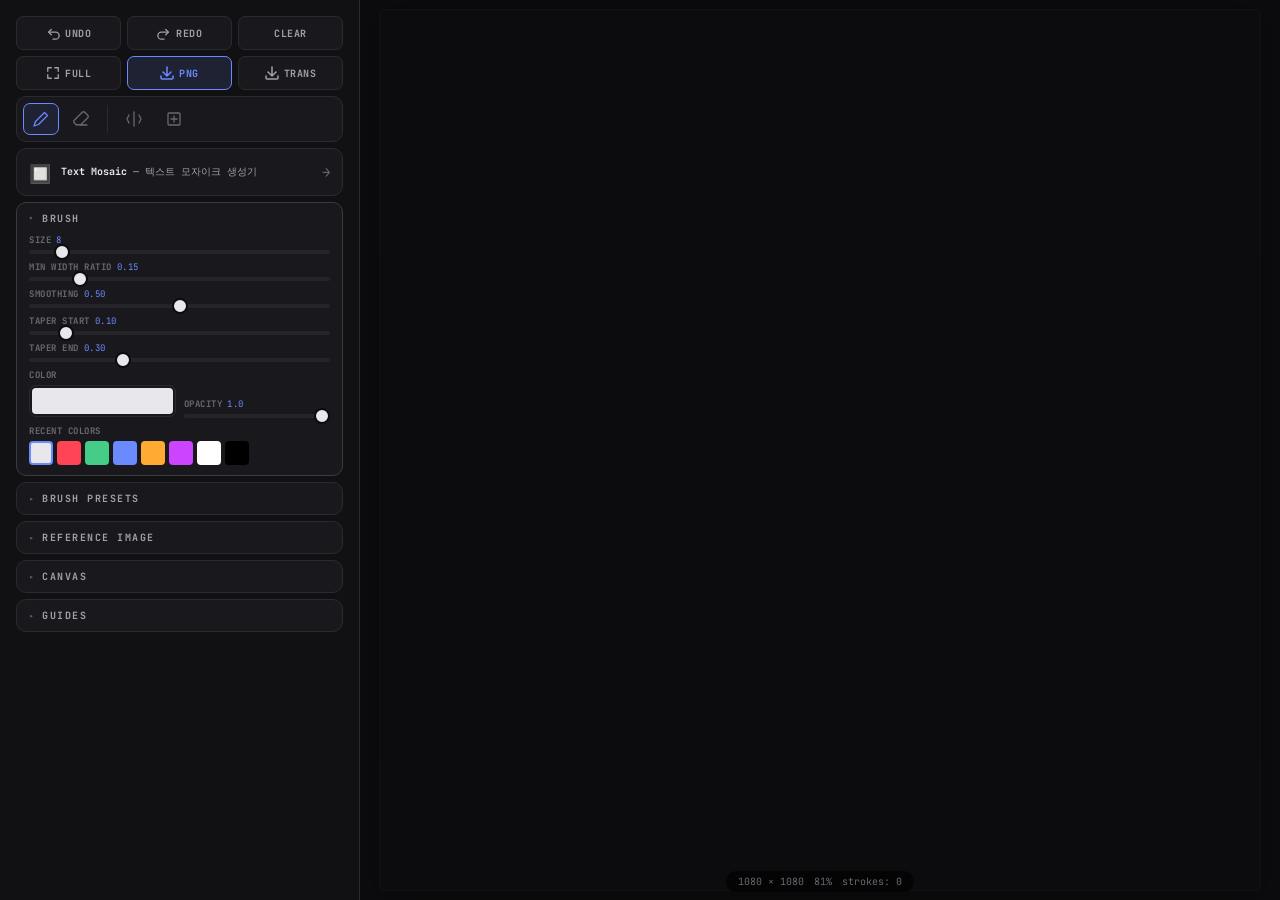
==== lettering/index.html @ c8a7351a "Merge branch 'claude/lettering-tool-mobile-YlLo4': Add lettering tool https://claude.ai/code/session" ====
<!DOCTYPE html>
<html lang="ko">
<head>
    <meta charset="UTF-8">
    <meta name="viewport" content="width=device-width, initial-scale=1.0, maximum-scale=1.0, user-scalable=no">
    <title>Lettering Tool</title>
    <meta name="description" content="모바일 친화적 레터링/캘리그라피 도구">
    <meta name="theme-color" content="#111113">
    <link rel="icon" href="data:image/svg+xml,<svg xmlns='http://www.w3.org/2000/svg' viewBox='0 0 100 100'><text y='.9em' font-size='90'>✍</text></svg>">
    <link rel="preconnect" href="https://fonts.googleapis.com">
    <link rel="preconnect" href="https://fonts.gstatic.com" crossorigin>
    <link href="https://fonts.googleapis.com/css2?family=JetBrains+Mono:wght@400;700;800&family=Noto+Sans+KR:wght@400;500;700&display=swap" rel="stylesheet">
    <link rel="stylesheet" href="style.css">
</head>
<body>
    <div id="app">
        <div id="canvas-area">
            <canvas id="drawCanvas"></canvas>
            <div id="brushCursor"></div>
            <div id="canvas-info">
                <span id="canvasInfoText">1080 × 1080</span>
                <span id="zoomLevel">100%</span>
                <span id="strokeCount">strokes: 0</span>
            </div>
        </div>

        <!-- Fullscreen overlay -->
        <div id="fullscreen-view" class="hidden">
            <canvas id="fullscreenCanvas"></canvas>
            <button id="closeFullscreen" class="close-btn" aria-label="닫기">
                <svg width="18" height="18" viewBox="0 0 18 18" fill="none"><path d="M1 1L17 17M17 1L1 17" stroke="currentColor" stroke-width="2" stroke-linecap="round"/></svg>
            </button>
        </div>

        <section id="controls">
            <div class="scroll-container">

                <!-- Quick Actions Row 1 -->
                <div class="quick-actions">
                    <button id="undoBtn" class="btn-action" title="되돌리기 (Ctrl+Z)">
                        <svg width="14" height="14" viewBox="0 0 16 16" fill="none"><path d="M3 7H11C13.2091 7 15 8.79086 15 11C15 13.2091 13.2091 15 11 15H8" stroke="currentColor" stroke-width="1.5" stroke-linecap="round"/><path d="M6 4L3 7L6 10" stroke="currentColor" stroke-width="1.5" stroke-linecap="round" stroke-linejoin="round"/></svg>
                        UNDO
                    </button>
                    <button id="redoBtn" class="btn-action" title="다시하기 (Ctrl+Shift+Z)">
                        <svg width="14" height="14" viewBox="0 0 16 16" fill="none"><path d="M13 7H5C2.79086 7 1 8.79086 1 11C1 13.2091 2.79086 15 5 15H8" stroke="currentColor" stroke-width="1.5" stroke-linecap="round"/><path d="M10 4L13 7L10 10" stroke="currentColor" stroke-width="1.5" stroke-linecap="round" stroke-linejoin="round"/></svg>
                        REDO
                    </button>
                    <button id="clearBtn" class="btn-action danger">CLEAR</button>
                </div>

                <!-- Quick Actions Row 2 -->
                <div class="quick-actions">
                    <button id="fullscreenBtn" class="btn-action" title="전체화면 미리보기">
                        <svg width="14" height="14" viewBox="0 0 16 16" fill="none"><path d="M2 6V2H6M10 2H14V6M14 10V14H10M6 14H2V10" stroke="currentColor" stroke-width="1.5" stroke-linecap="round" stroke-linejoin="round"/></svg>
                        FULL
                    </button>
                    <button id="exportBtn" class="btn-action primary">
                        <svg width="14" height="14" viewBox="0 0 14 14" fill="none"><path d="M7 1V10M3 6L7 10L11 6" stroke="currentColor" stroke-width="1.5" stroke-linecap="round" stroke-linejoin="round"/><path d="M1 10V12C1 12.5523 1.44772 13 2 13H12C12.5523 13 13 12.5523 13 12V10" stroke="currentColor" stroke-width="1.5" stroke-linecap="round"/></svg>
                        PNG
                    </button>
                    <button id="exportTransBtn" class="btn-action">
                        <svg width="14" height="14" viewBox="0 0 14 14" fill="none"><path d="M7 1V10M3 6L7 10L11 6" stroke="currentColor" stroke-width="1.5" stroke-linecap="round" stroke-linejoin="round"/><path d="M1 10V12C1 12.5523 1.44772 13 2 13H12C12.5523 13 13 12.5523 13 12V10" stroke="currentColor" stroke-width="1.5" stroke-linecap="round"/></svg>
                        TRANS
                    </button>
                </div>

                <!-- Tool Selection Bar -->
                <div class="tool-bar">
                    <button class="tool-btn active" data-tool="brush" title="브러시 (B)">
                        <svg width="16" height="16" viewBox="0 0 16 16" fill="none"><path d="M11.5 1.5L14.5 4.5L5.5 13.5L1 15L2.5 10.5L11.5 1.5Z" stroke="currentColor" stroke-width="1.3" stroke-linecap="round" stroke-linejoin="round"/></svg>
                    </button>
                    <button class="tool-btn" data-tool="eraser" title="지우개 (E)">
                        <svg width="16" height="16" viewBox="0 0 16 16" fill="none"><path d="M7 14H14M3.5 14L1.5 12C0.7 11.2 0.7 9.8 1.5 9L9 1.5C9.8 0.7 11.2 0.7 12 1.5L14.5 4C15.3 4.8 15.3 6.2 14.5 7L8 13.5L3.5 14Z" stroke="currentColor" stroke-width="1.3" stroke-linecap="round" stroke-linejoin="round"/></svg>
                    </button>
                    <div class="tool-separator"></div>
                    <button class="tool-btn" id="mirrorBtn" data-tool="mirror" title="좌우 대칭 (M)">
                        <svg width="16" height="16" viewBox="0 0 16 16" fill="none"><path d="M8 1V15M3 4L1 8L3 12M13 4L15 8L13 12" stroke="currentColor" stroke-width="1.3" stroke-linecap="round" stroke-linejoin="round"/></svg>
                    </button>
                    <button class="tool-btn" id="fitBtn" title="화면에 맞추기">
                        <svg width="16" height="16" viewBox="0 0 16 16" fill="none"><rect x="2" y="2" width="12" height="12" rx="1" stroke="currentColor" stroke-width="1.3"/><path d="M5 8H11M8 5V11" stroke="currentColor" stroke-width="1.3" stroke-linecap="round"/></svg>
                    </button>
                </div>

                <a href="../" class="tool-nav-link">
                    <span class="tool-nav-icon">🔲</span>
                    <span class="tool-nav-text"><strong>Text Mosaic</strong> — 텍스트 모자이크 생성기</span>
                    <span class="tool-nav-arrow">→</span>
                </a>

                <!-- BRUSH SETTINGS -->
                <details class="section-collapsible" open>
                    <summary class="section-toggle"><h2>BRUSH</h2></summary>
                    <div class="section-body">
                        <div class="field">
                            <label>SIZE <span class="val" id="sizeVal">8</span></label>
                            <input type="range" id="brushSize" min="1" max="80" value="8">
                        </div>
                        <div class="field">
                            <label>MIN WIDTH RATIO <span class="val" id="minWidthVal">0.15</span></label>
                            <input type="range" id="minWidthRatio" min="0" max="100" value="15">
                        </div>
                        <div class="field">
                            <label>SMOOTHING <span class="val" id="smoothVal">0.50</span></label>
                            <input type="range" id="smoothing" min="0" max="100" value="50">
                        </div>
                        <div class="field">
                            <label>TAPER START <span class="val" id="taperStartVal">0.10</span></label>
                            <input type="range" id="taperStart" min="0" max="100" value="10">
                        </div>
                        <div class="field">
                            <label>TAPER END <span class="val" id="taperEndVal">0.30</span></label>
                            <input type="range" id="taperEnd" min="0" max="100" value="30">
                        </div>
                        <div class="row-2">
                            <div class="field">
                                <label>COLOR</label>
                                <div class="color-input-wrap">
                                    <input type="color" id="brushColor" value="#e8e8ec">
                                </div>
                            </div>
                            <div class="field">
                                <label>OPACITY <span class="val" id="opacityVal">1.0</span></label>
                                <input type="range" id="brushOpacity" min="0" max="100" value="100">
                            </div>
                        </div>
                        <!-- Recent Colors -->
                        <div class="field">
                            <label>RECENT COLORS</label>
                            <div id="recentColors" class="color-palette"></div>
                        </div>
                    </div>
                </details>

                <!-- BRUSH PRESETS -->
                <details class="section-collapsible">
                    <summary class="section-toggle"><h2>BRUSH PRESETS</h2></summary>
                    <div class="section-body">
                        <div class="preset-grid">
                            <button class="preset-btn" data-preset="pen">Pen</button>
                            <button class="preset-btn" data-preset="brush">Brush</button>
                            <button class="preset-btn" data-preset="marker">Marker</button>
                            <button class="preset-btn" data-preset="calligraphy">Calligraphy</button>
                            <button class="preset-btn" data-preset="ink">Ink</button>
                            <button class="preset-btn" data-preset="pencil">Pencil</button>
                        </div>
                    </div>
                </details>

                <!-- REFERENCE IMAGE -->
                <details class="section-collapsible">
                    <summary class="section-toggle"><h2>REFERENCE IMAGE</h2></summary>
                    <div class="section-body">
                        <label for="refImageInput" class="btn-action upload-btn" tabindex="0" role="button" style="margin-bottom:4px">
                            <svg width="14" height="14" viewBox="0 0 14 14" fill="none"><path d="M7 1V10M3 5L7 1L11 5" stroke="currentColor" stroke-width="1.5" stroke-linecap="round" stroke-linejoin="round"/><path d="M1 10V12C1 12.5523 1.44772 13 2 13H12C12.5523 13 13 12.5523 13 12V10" stroke="currentColor" stroke-width="1.5" stroke-linecap="round"/></svg>
                            LOAD REFERENCE
                        </label>
                        <input type="file" id="refImageInput" accept="image/*" style="display:none">
                        <div class="field">
                            <label>OPACITY <span class="val" id="refOpacityVal">0.30</span></label>
                            <input type="range" id="refOpacity" min="0" max="100" value="30">
                        </div>
                        <button id="removeRefBtn" class="btn-action danger" style="margin-top:2px">REMOVE</button>
                    </div>
                </details>

                <!-- CANVAS SETTINGS -->
                <details class="section-collapsible">
                    <summary class="section-toggle"><h2>CANVAS</h2></summary>
                    <div class="section-body">
                        <div class="preset-grid" style="margin-bottom:6px">
                            <button class="size-preset-btn" data-w="1080" data-h="1080">1080x1080</button>
                            <button class="size-preset-btn" data-w="1080" data-h="1920">1080x1920</button>
                            <button class="size-preset-btn" data-w="1920" data-h="1080">1920x1080</button>
                            <button class="size-preset-btn" data-w="2048" data-h="2048">2048x2048</button>
                        </div>
                        <div class="row-2">
                            <div class="field">
                                <label>WIDTH</label>
                                <input type="number" id="canvasW" value="1080" min="100" max="4096">
                            </div>
                            <div class="field">
                                <label>HEIGHT</label>
                                <input type="number" id="canvasH" value="1080" min="100" max="4096">
                            </div>
                        </div>
                        <div class="field">
                            <label>BG COLOR</label>
                            <div class="color-input-wrap">
                                <input type="color" id="bgColor" value="#0c0c0e">
                            </div>
                        </div>
                        <button id="resizeBtn" class="btn-action" style="margin-top:4px">APPLY SIZE</button>
                    </div>
                </details>

                <!-- GUIDES -->
                <details class="section-collapsible">
                    <summary class="section-toggle"><h2>GUIDES</h2></summary>
                    <div class="section-body">
                        <div class="field">
                            <label>
                                <input type="checkbox" id="showGuides"> SHOW GUIDE LINES
                            </label>
                        </div>
                        <div class="field">
                            <label>
                                <input type="checkbox" id="showGrid"> SHOW GRID
                            </label>
                        </div>
                        <div class="field">
                            <label>ROWS <span class="val" id="guideRowsVal">4</span></label>
                            <input type="range" id="guideRows" min="1" max="12" value="4">
                        </div>
                        <div class="field">
                            <label>PADDING <span class="val" id="guidePadVal">5%</span></label>
                            <input type="range" id="guidePadding" min="0" max="30" value="5">
                        </div>
                        <div class="field">
                            <label>GRID SIZE <span class="val" id="gridSizeVal">50</span></label>
                            <input type="range" id="gridSize" min="10" max="200" value="50">
                        </div>
                    </div>
                </details>

            </div>
        </section>
    </div>

    <script src="sketch.js"></script>
</body>
</html>
---- lettering/style.css ----
/* ─── Reset ─── */
*, *::before, *::after {
    box-sizing: border-box;
    margin: 0;
    padding: 0;
    -webkit-tap-highlight-color: transparent;
}

:root {
    --bg-0: #0c0c0e;
    --bg-1: #111113;
    --bg-2: #19191d;
    --bg-3: #242429;
    --border: #2a2a30;
    --border-hover: #3a3a42;
    --text-1: #e8e8ec;
    --text-2: #a0a0a8;
    --text-3: #686870;
    --accent: #6c8aff;
    --accent-dim: #1e2233;
    --danger: #ff4455;
    --success: #44cc88;
    --radius: 10px;
    --radius-sm: 7px;
    --font-mono: 'JetBrains Mono', monospace;
    --font-sans: 'Noto Sans KR', -apple-system, BlinkMacSystemFont, sans-serif;
    --tr: 0.18s ease;
    --panel-w: 360px;
}

body, html {
    height: 100dvh;
    background: var(--bg-0);
    color: var(--text-1);
    font-family: var(--font-sans);
    font-size: 13px;
    overflow: hidden;
    -webkit-font-smoothing: antialiased;
}

/* ═══════════════════════════════════
   APP LAYOUT — Mobile First
   ═══════════════════════════════════ */
#app {
    height: 100dvh;
    display: flex;
    flex-direction: column;
    overflow: hidden;
}

/* ─── Canvas Area ─── */
#canvas-area {
    flex: 1 1 0;
    min-height: 0;
    background: var(--bg-0);
    display: flex;
    align-items: center;
    justify-content: center;
    position: relative;
    overflow: hidden;
    touch-action: none;
    cursor: crosshair;
}

#canvas-area.eraser-mode { cursor: none; }
#canvas-area.panning { cursor: grab; }
#canvas-area.panning:active { cursor: grabbing; }

#drawCanvas {
    display: block;
    border-radius: 2px;
    position: absolute;
    transform-origin: 0 0;
}

/* ─── Brush Cursor ─── */
#brushCursor {
    position: absolute;
    border: 1.5px solid rgba(108,138,255,0.6);
    border-radius: 50%;
    pointer-events: none;
    z-index: 10;
    display: none;
    transform: translate(-50%, -50%);
    transition: width 0.1s ease, height 0.1s ease;
}

#canvas-area:hover #brushCursor,
#canvas-area.drawing #brushCursor {
    display: block;
}

#canvas-info {
    position: absolute;
    bottom: 8px;
    left: 50%;
    transform: translateX(-50%);
    font-family: var(--font-mono);
    font-size: 10px;
    color: var(--text-3);
    background: rgba(0,0,0,0.6);
    backdrop-filter: blur(6px);
    -webkit-backdrop-filter: blur(6px);
    padding: 4px 12px;
    border-radius: 12px;
    display: flex;
    gap: 10px;
    pointer-events: none;
    white-space: nowrap;
    z-index: 5;
}

/* ─── Fullscreen View ─── */
#fullscreen-view {
    position: fixed;
    inset: 0;
    z-index: 9999;
    background: var(--bg-0);
    display: flex;
    align-items: center;
    justify-content: center;
}

#fullscreen-view.hidden { display: none; }

#fullscreenCanvas {
    max-width: 100%;
    max-height: 100%;
    object-fit: contain;
}

.close-btn {
    position: absolute;
    top: 16px;
    right: 16px;
    width: 40px;
    height: 40px;
    background: rgba(0,0,0,0.6);
    border: 1px solid var(--border);
    color: var(--text-1);
    border-radius: 50%;
    cursor: pointer;
    display: grid;
    place-items: center;
    backdrop-filter: blur(6px);
}

/* ─── Controls Panel ─── */
#controls {
    flex: 0 0 auto;
    max-height: 45dvh;
    overflow: hidden;
    background: var(--bg-1);
    display: flex;
    flex-direction: column;
    border-top: 1px solid var(--border);
    z-index: 100;
}

.scroll-container {
    flex: 1 1 0;
    min-height: 0;
    overflow-y: auto;
    overflow-x: hidden;
    padding: 10px;
    display: flex;
    flex-direction: column;
    gap: 6px;
    scrollbar-width: thin;
    scrollbar-color: var(--bg-3) transparent;
    -webkit-overflow-scrolling: touch;
}

.scroll-container::-webkit-scrollbar { width: 4px; }
.scroll-container::-webkit-scrollbar-track { background: transparent; }
.scroll-container::-webkit-scrollbar-thumb { background: var(--bg-3); border-radius: 2px; }

/* ─── Quick Actions ─── */
.quick-actions {
    display: flex;
    gap: 6px;
    flex-shrink: 0;
}

.btn-action {
    flex: 1;
    display: flex;
    align-items: center;
    justify-content: center;
    gap: 5px;
    padding: 9px 10px;
    background: var(--bg-2);
    border: 1px solid var(--border);
    color: var(--text-2);
    font-family: var(--font-mono);
    font-size: 10px;
    font-weight: 700;
    letter-spacing: 0.5px;
    border-radius: var(--radius-sm);
    cursor: pointer;
    transition: all var(--tr);
    white-space: nowrap;
}

.btn-action:hover { color: var(--text-1); border-color: var(--border-hover); }
.btn-action:active { transform: scale(0.97); }
.btn-action.primary { background: var(--accent-dim); color: var(--accent); border-color: var(--accent); }
.btn-action.primary:hover { background: var(--accent); color: var(--bg-0); }
.btn-action.danger:hover { color: var(--danger); border-color: var(--danger); }

/* ─── Tool Bar ─── */
.tool-bar {
    display: flex;
    gap: 4px;
    padding: 6px;
    background: var(--bg-2);
    border: 1px solid var(--border);
    border-radius: var(--radius);
    flex-shrink: 0;
}

.tool-btn {
    width: 36px;
    height: 32px;
    background: none;
    border: 1px solid transparent;
    color: var(--text-3);
    border-radius: var(--radius-sm);
    cursor: pointer;
    display: grid;
    place-items: center;
    transition: all var(--tr);
    padding: 0;
}

.tool-btn:hover { color: var(--text-1); background: var(--bg-3); }
.tool-btn.active { color: var(--accent); border-color: var(--accent); background: var(--accent-dim); }

.tool-separator {
    width: 1px;
    background: var(--border);
    margin: 2px 4px;
    flex-shrink: 0;
}

/* ─── Tool Navigation ─── */
.tool-nav-link {
    display: flex;
    align-items: center;
    gap: 10px;
    padding: 10px 12px;
    background: var(--bg-2);
    border: 1px solid var(--border);
    border-radius: var(--radius);
    text-decoration: none;
    color: var(--text-1);
    transition: all var(--tr);
    flex-shrink: 0;
}

.tool-nav-link:hover { border-color: var(--accent); background: var(--accent-dim); }
.tool-nav-icon { font-size: 18px; flex-shrink: 0; }
.tool-nav-text { flex: 1; font-family: var(--font-mono); font-size: 10px; color: var(--text-2); line-height: 1.4; }
.tool-nav-text strong { color: var(--text-1); font-weight: 700; }
.tool-nav-arrow { font-family: var(--font-mono); font-size: 14px; color: var(--text-3); flex-shrink: 0; }

/* ─── Collapsible Sections ─── */
.section-collapsible {
    background: var(--bg-2);
    border: 1px solid var(--border);
    border-radius: var(--radius);
    flex-shrink: 0;
}

.section-collapsible[open] { border-color: var(--border-hover); }

.section-toggle {
    display: flex;
    align-items: center;
    padding: 9px 12px;
    cursor: pointer;
    user-select: none;
    list-style: none;
    gap: 8px;
}

.section-toggle::-webkit-details-marker { display: none; }
.section-toggle::marker { content: ''; }

.section-toggle h2 {
    font-family: var(--font-mono);
    font-size: 10px;
    font-weight: 700;
    letter-spacing: 1.5px;
    color: var(--text-2);
    flex: 1;
}

.section-toggle::before {
    content: '\25B8';
    font-size: 9px;
    color: var(--text-3);
    transition: transform var(--tr);
    flex-shrink: 0;
}

.section-collapsible[open] > .section-toggle::before { transform: rotate(90deg); }

.section-body {
    padding: 0 12px 10px;
    display: flex;
    flex-direction: column;
    gap: 7px;
}

/* ─── Form Fields ─── */
.field {
    display: flex;
    flex-direction: column;
    gap: 4px;
    flex: 1;
    min-width: 0;
}

.field label {
    font-family: var(--font-mono);
    font-size: 9px;
    color: var(--text-3);
    font-weight: 700;
    letter-spacing: 0.5px;
    display: flex;
    align-items: center;
    gap: 5px;
}

.field label .val { color: var(--accent); font-weight: 400; }

.row-2 { display: flex; gap: 8px; align-items: flex-end; }

input[type="text"],
input[type="number"],
select {
    background: var(--bg-0);
    border: 1px solid var(--border);
    color: var(--text-1);
    padding: 8px 10px;
    border-radius: var(--radius-sm);
    font-size: 12px;
    font-family: var(--font-sans);
    width: 100%;
    min-width: 0;
    outline: none;
    transition: border-color var(--tr);
}

input:focus { border-color: var(--accent); }

/* ─── Range Slider ─── */
input[type="range"] {
    -webkit-appearance: none;
    appearance: none;
    width: 100%;
    height: 4px;
    background: var(--bg-3);
    border-radius: 2px;
    outline: none;
    cursor: pointer;
}

input[type="range"]::-webkit-slider-thumb {
    -webkit-appearance: none;
    width: 16px;
    height: 16px;
    background: var(--text-1);
    border-radius: 50%;
    border: 2px solid var(--bg-0);
    cursor: pointer;
    transition: background var(--tr);
}

input[type="range"]::-webkit-slider-thumb:hover { background: var(--accent); }

input[type="range"]::-moz-range-thumb {
    width: 16px;
    height: 16px;
    background: var(--text-1);
    border-radius: 50%;
    border: 2px solid var(--bg-0);
    cursor: pointer;
}

/* ─── Color Input ─── */
.color-input-wrap {
    position: relative;
}

input[type="color"] {
    -webkit-appearance: none;
    appearance: none;
    width: 100%;
    height: 32px;
    background: none;
    border: 1px solid var(--border);
    border-radius: var(--radius-sm);
    cursor: pointer;
    padding: 2px;
}

input[type="color"]::-webkit-color-swatch-wrapper { padding: 0; }
input[type="color"]::-webkit-color-swatch { border: none; border-radius: 4px; }

/* ─── Checkbox ─── */
input[type="checkbox"] {
    accent-color: var(--accent);
    margin-right: 4px;
    cursor: pointer;
}

/* ─── Color Palette ─── */
.color-palette {
    display: flex;
    gap: 4px;
    flex-wrap: wrap;
    min-height: 24px;
}

.color-swatch {
    width: 24px;
    height: 24px;
    border-radius: 4px;
    border: 2px solid transparent;
    cursor: pointer;
    transition: all var(--tr);
    padding: 0;
}

.color-swatch:hover { border-color: var(--text-2); transform: scale(1.1); }
.color-swatch.active { border-color: var(--accent); }

/* ─── Presets ─── */
.preset-grid {
    display: grid;
    grid-template-columns: 1fr 1fr;
    gap: 6px;
}

.preset-btn, .size-preset-btn {
    padding: 8px 10px;
    background: var(--bg-3);
    border: 1px solid var(--border);
    color: var(--text-2);
    font-family: var(--font-mono);
    font-size: 10px;
    font-weight: 700;
    border-radius: var(--radius-sm);
    cursor: pointer;
    transition: all var(--tr);
}

.preset-btn:hover, .size-preset-btn:hover { color: var(--text-1); border-color: var(--border-hover); }
.preset-btn:active, .size-preset-btn:active { transform: scale(0.97); }
.preset-btn.active { border-color: var(--accent); color: var(--accent); background: var(--accent-dim); }

/* ─── Animations ─── */
@keyframes fadeIn {
    from { opacity: 0; transform: translateY(3px); }
    to { opacity: 1; transform: translateY(0); }
}

/* ═══════════════════════════════════
   DESKTOP LAYOUT (min-width: 768px)
   ═══════════════════════════════════ */
@media (min-width: 768px) {
    #app { flex-direction: row; }

    #controls {
        order: -1;
        width: var(--panel-w);
        min-width: var(--panel-w);
        max-height: 100dvh;
        height: 100dvh;
        border-top: none;
        border-right: 1px solid var(--border);
    }

    #canvas-area {
        flex: 1;
        height: 100dvh;
        max-height: 100dvh;
        min-height: unset;
        background-image: radial-gradient(circle at 50% 50%, rgba(108,138,255,0.02) 0%, transparent 60%);
    }

    #drawCanvas {
        box-shadow: 0 4px 30px rgba(0,0,0,0.4), 0 0 0 1px rgba(255,255,255,0.04);
        border-radius: 3px;
    }

    .scroll-container { padding: 16px; }
}

/* ═══════════════════════════════════
   MOBILE LAYOUT
   ═══════════════════════════════════ */
@media (max-width: 767px) {
    #canvas-area {
        flex: 1 1 0;
        min-height: 0;
    }

    #controls {
        flex: 0 0 auto;
        max-height: 45dvh;
    }

    input[type="number"] {
        font-size: 16px; /* prevents iOS auto-zoom */
    }

    .tool-btn {
        width: 40px;
        height: 36px;
    }
}
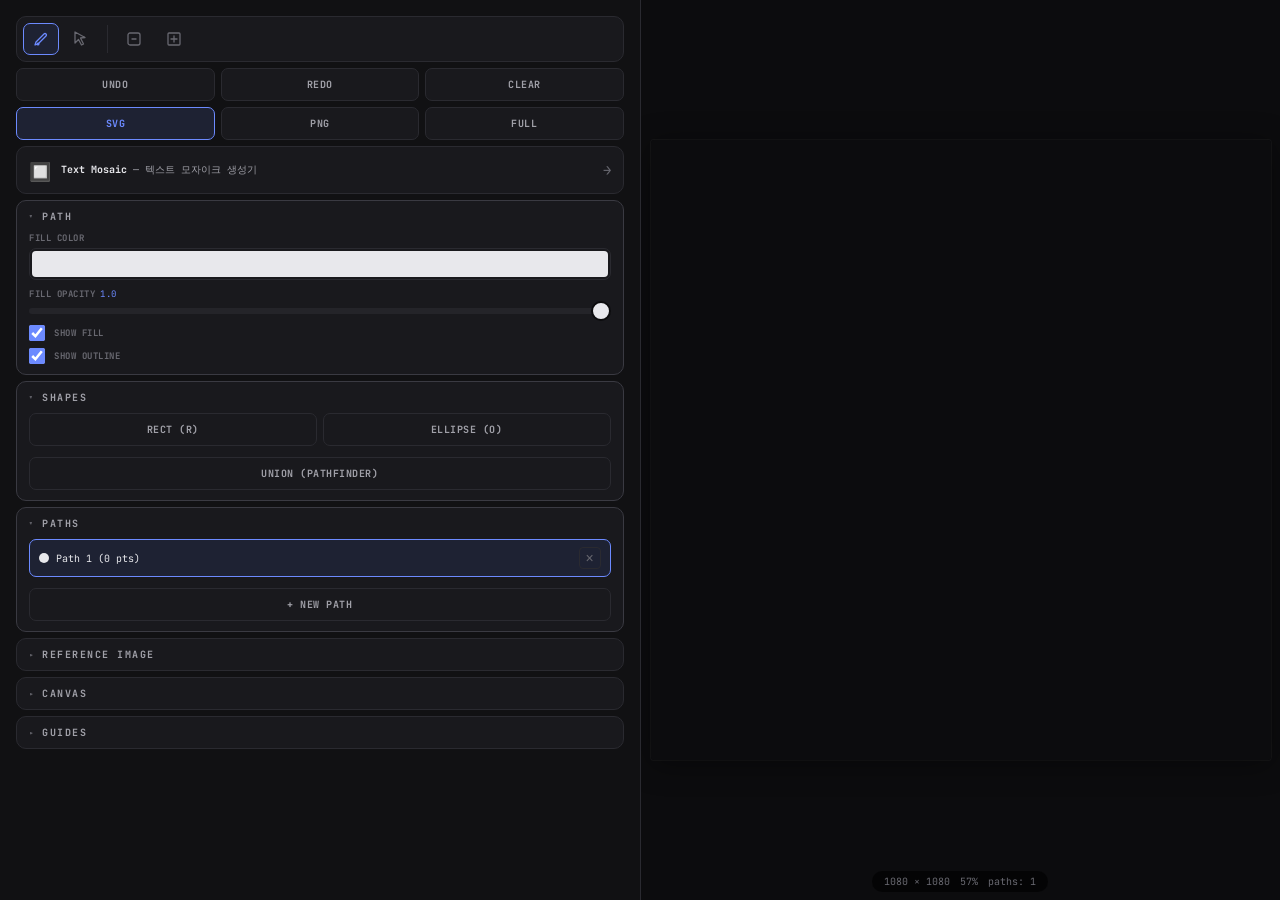
==== commit ed11f1ce: "v4: complete rewrite — point-to-shape pen tool, not freehand drawing Fundamental direction change fr" ====
--- a/lettering/index.html
+++ b/lettering/index.html
@@ -4,7 +4,7 @@
     <meta charset="UTF-8">
     <meta name="viewport" content="width=device-width, initial-scale=1.0, maximum-scale=1.0, user-scalable=no">
     <title>Lettering Tool</title>
-    <meta name="description" content="모바일 친화적 레터링/캘리그라피 도구">
+    <meta name="description" content="펜 툴 기반 레터링 도구 — 앵커 배치, 베지어 핸들 편집, SVG 내보내기">
     <meta name="theme-color" content="#111113">
     <link rel="icon" href="data:image/svg+xml,<svg xmlns='http://www.w3.org/2000/svg' viewBox='0 0 100 100'><text y='.9em' font-size='90'>✍</text></svg>">
     <link rel="preconnect" href="https://fonts.googleapis.com">
@@ -16,69 +16,44 @@
     <div id="app">
         <div id="canvas-area">
             <canvas id="drawCanvas"></canvas>
-            <div id="brushCursor"></div>
             <div id="canvas-info">
                 <span id="canvasInfoText">1080 × 1080</span>
                 <span id="zoomLevel">100%</span>
-                <span id="strokeCount">strokes: 0</span>
+                <span id="pathCount">paths: 0</span>
             </div>
-        </div>
-
-        <!-- Fullscreen overlay -->
-        <div id="fullscreen-view" class="hidden">
-            <canvas id="fullscreenCanvas"></canvas>
-            <button id="closeFullscreen" class="close-btn" aria-label="닫기">
-                <svg width="18" height="18" viewBox="0 0 18 18" fill="none"><path d="M1 1L17 17M17 1L1 17" stroke="currentColor" stroke-width="2" stroke-linecap="round"/></svg>
-            </button>
         </div>
 
         <section id="controls">
             <div class="scroll-container">
 
-                <!-- Quick Actions Row 1 -->
+                <!-- Tool Bar -->
+                <div class="tool-bar">
+                    <button class="tool-btn active" data-tool="pen" title="펜 (P) — 앵커 배치">
+                        <svg width="16" height="16" viewBox="0 0 16 16" fill="none"><path d="M2 14L5 13L13 5C13.6 4.4 13.6 3.6 13 3L13 3C12.4 2.4 11.6 2.4 11 3L3 11L2 14Z" stroke="currentColor" stroke-width="1.3" stroke-linecap="round" stroke-linejoin="round"/><circle cx="5" cy="13" r="1.5" fill="currentColor"/></svg>
+                    </button>
+                    <button class="tool-btn" data-tool="select" title="선택 (V) — 앵커/핸들 편집">
+                        <svg width="16" height="16" viewBox="0 0 16 16" fill="none"><path d="M2 1L2 12L5.5 8.5L8.5 14L10.5 13L7.5 7L12 6.5L2 1Z" stroke="currentColor" stroke-width="1.3" stroke-linecap="round" stroke-linejoin="round"/></svg>
+                    </button>
+                    <div class="tool-separator"></div>
+                    <button class="tool-btn" id="closePathBtn" title="패스 닫기 (Enter)">
+                        <svg width="16" height="16" viewBox="0 0 16 16" fill="none"><rect x="2" y="2" width="12" height="12" rx="2" stroke="currentColor" stroke-width="1.3"/><path d="M6 8H10" stroke="currentColor" stroke-width="1.3" stroke-linecap="round"/></svg>
+                    </button>
+                    <button class="tool-btn" id="fitBtn" title="화면 맞추기 (0)">
+                        <svg width="16" height="16" viewBox="0 0 16 16" fill="none"><rect x="2" y="2" width="12" height="12" rx="1" stroke="currentColor" stroke-width="1.3"/><path d="M5 8H11M8 5V11" stroke="currentColor" stroke-width="1.3" stroke-linecap="round"/></svg>
+                    </button>
+                </div>
+
+                <!-- Quick Actions -->
                 <div class="quick-actions">
-                    <button id="undoBtn" class="btn-action" title="되돌리기 (Ctrl+Z)">
-                        <svg width="14" height="14" viewBox="0 0 16 16" fill="none"><path d="M3 7H11C13.2091 7 15 8.79086 15 11C15 13.2091 13.2091 15 11 15H8" stroke="currentColor" stroke-width="1.5" stroke-linecap="round"/><path d="M6 4L3 7L6 10" stroke="currentColor" stroke-width="1.5" stroke-linecap="round" stroke-linejoin="round"/></svg>
-                        UNDO
-                    </button>
-                    <button id="redoBtn" class="btn-action" title="다시하기 (Ctrl+Shift+Z)">
-                        <svg width="14" height="14" viewBox="0 0 16 16" fill="none"><path d="M13 7H5C2.79086 7 1 8.79086 1 11C1 13.2091 2.79086 15 5 15H8" stroke="currentColor" stroke-width="1.5" stroke-linecap="round"/><path d="M10 4L13 7L10 10" stroke="currentColor" stroke-width="1.5" stroke-linecap="round" stroke-linejoin="round"/></svg>
-                        REDO
-                    </button>
+                    <button id="undoBtn" class="btn-action">UNDO</button>
+                    <button id="redoBtn" class="btn-action">REDO</button>
                     <button id="clearBtn" class="btn-action danger">CLEAR</button>
                 </div>
 
-                <!-- Quick Actions Row 2 -->
                 <div class="quick-actions">
-                    <button id="fullscreenBtn" class="btn-action" title="전체화면 미리보기">
-                        <svg width="14" height="14" viewBox="0 0 16 16" fill="none"><path d="M2 6V2H6M10 2H14V6M14 10V14H10M6 14H2V10" stroke="currentColor" stroke-width="1.5" stroke-linecap="round" stroke-linejoin="round"/></svg>
-                        FULL
-                    </button>
-                    <button id="exportBtn" class="btn-action primary">
-                        <svg width="14" height="14" viewBox="0 0 14 14" fill="none"><path d="M7 1V10M3 6L7 10L11 6" stroke="currentColor" stroke-width="1.5" stroke-linecap="round" stroke-linejoin="round"/><path d="M1 10V12C1 12.5523 1.44772 13 2 13H12C12.5523 13 13 12.5523 13 12V10" stroke="currentColor" stroke-width="1.5" stroke-linecap="round"/></svg>
-                        PNG
-                    </button>
-                    <button id="exportTransBtn" class="btn-action">
-                        <svg width="14" height="14" viewBox="0 0 14 14" fill="none"><path d="M7 1V10M3 6L7 10L11 6" stroke="currentColor" stroke-width="1.5" stroke-linecap="round" stroke-linejoin="round"/><path d="M1 10V12C1 12.5523 1.44772 13 2 13H12C12.5523 13 13 12.5523 13 12V10" stroke="currentColor" stroke-width="1.5" stroke-linecap="round"/></svg>
-                        TRANS
-                    </button>
-                </div>
-
-                <!-- Tool Selection Bar -->
-                <div class="tool-bar">
-                    <button class="tool-btn active" data-tool="brush" title="브러시 (B)">
-                        <svg width="16" height="16" viewBox="0 0 16 16" fill="none"><path d="M11.5 1.5L14.5 4.5L5.5 13.5L1 15L2.5 10.5L11.5 1.5Z" stroke="currentColor" stroke-width="1.3" stroke-linecap="round" stroke-linejoin="round"/></svg>
-                    </button>
-                    <button class="tool-btn" data-tool="eraser" title="지우개 (E)">
-                        <svg width="16" height="16" viewBox="0 0 16 16" fill="none"><path d="M7 14H14M3.5 14L1.5 12C0.7 11.2 0.7 9.8 1.5 9L9 1.5C9.8 0.7 11.2 0.7 12 1.5L14.5 4C15.3 4.8 15.3 6.2 14.5 7L8 13.5L3.5 14Z" stroke="currentColor" stroke-width="1.3" stroke-linecap="round" stroke-linejoin="round"/></svg>
-                    </button>
-                    <div class="tool-separator"></div>
-                    <button class="tool-btn" id="mirrorBtn" data-tool="mirror" title="좌우 대칭 (M)">
-                        <svg width="16" height="16" viewBox="0 0 16 16" fill="none"><path d="M8 1V15M3 4L1 8L3 12M13 4L15 8L13 12" stroke="currentColor" stroke-width="1.3" stroke-linecap="round" stroke-linejoin="round"/></svg>
-                    </button>
-                    <button class="tool-btn" id="fitBtn" title="화면에 맞추기">
-                        <svg width="16" height="16" viewBox="0 0 16 16" fill="none"><rect x="2" y="2" width="12" height="12" rx="1" stroke="currentColor" stroke-width="1.3"/><path d="M5 8H11M8 5V11" stroke="currentColor" stroke-width="1.3" stroke-linecap="round"/></svg>
-                    </button>
+                    <button id="exportSvgBtn" class="btn-action primary">SVG</button>
+                    <button id="exportPngBtn" class="btn-action">PNG</button>
+                    <button id="fullscreenBtn" class="btn-action">FULL</button>
                 </div>
 
                 <a href="../" class="tool-nav-link">
@@ -87,62 +62,51 @@
                     <span class="tool-nav-arrow">→</span>
                 </a>
 
-                <!-- BRUSH SETTINGS -->
+                <!-- PATH PROPERTIES -->
                 <details class="section-collapsible" open>
-                    <summary class="section-toggle"><h2>BRUSH</h2></summary>
+                    <summary class="section-toggle"><h2>PATH</h2></summary>
                     <div class="section-body">
                         <div class="field">
-                            <label>SIZE <span class="val" id="sizeVal">8</span></label>
-                            <input type="range" id="brushSize" min="1" max="80" value="8">
+                            <label>FILL COLOR</label>
+                            <div class="color-input-wrap">
+                                <input type="color" id="fillColor" value="#e8e8ec">
+                            </div>
                         </div>
                         <div class="field">
-                            <label>MIN WIDTH RATIO <span class="val" id="minWidthVal">0.15</span></label>
-                            <input type="range" id="minWidthRatio" min="0" max="100" value="15">
+                            <label>FILL OPACITY <span class="val" id="fillOpacityVal">1.0</span></label>
+                            <input type="range" id="fillOpacity" min="0" max="100" value="100">
                         </div>
                         <div class="field">
-                            <label>SMOOTHING <span class="val" id="smoothVal">0.50</span></label>
-                            <input type="range" id="smoothing" min="0" max="100" value="50">
+                            <label>
+                                <input type="checkbox" id="showFill" checked> SHOW FILL
+                            </label>
                         </div>
                         <div class="field">
-                            <label>TAPER START <span class="val" id="taperStartVal">0.10</span></label>
-                            <input type="range" id="taperStart" min="0" max="100" value="10">
-                        </div>
-                        <div class="field">
-                            <label>TAPER END <span class="val" id="taperEndVal">0.30</span></label>
-                            <input type="range" id="taperEnd" min="0" max="100" value="30">
-                        </div>
-                        <div class="row-2">
-                            <div class="field">
-                                <label>COLOR</label>
-                                <div class="color-input-wrap">
-                                    <input type="color" id="brushColor" value="#e8e8ec">
-                                </div>
-                            </div>
-                            <div class="field">
-                                <label>OPACITY <span class="val" id="opacityVal">1.0</span></label>
-                                <input type="range" id="brushOpacity" min="0" max="100" value="100">
-                            </div>
-                        </div>
-                        <!-- Recent Colors -->
-                        <div class="field">
-                            <label>RECENT COLORS</label>
-                            <div id="recentColors" class="color-palette"></div>
+                            <label>
+                                <input type="checkbox" id="showStroke" checked> SHOW OUTLINE
+                            </label>
                         </div>
                     </div>
                 </details>
 
-                <!-- BRUSH PRESETS -->
-                <details class="section-collapsible">
-                    <summary class="section-toggle"><h2>BRUSH PRESETS</h2></summary>
+                <!-- SHAPES -->
+                <details class="section-collapsible" open>
+                    <summary class="section-toggle"><h2>SHAPES</h2></summary>
                     <div class="section-body">
-                        <div class="preset-grid">
-                            <button class="preset-btn" data-preset="pen">Pen</button>
-                            <button class="preset-btn" data-preset="brush">Brush</button>
-                            <button class="preset-btn" data-preset="marker">Marker</button>
-                            <button class="preset-btn" data-preset="calligraphy">Calligraphy</button>
-                            <button class="preset-btn" data-preset="ink">Ink</button>
-                            <button class="preset-btn" data-preset="pencil">Pencil</button>
+                        <div class="quick-actions">
+                            <button class="btn-action" onclick="_letteringAddRect()">RECT (R)</button>
+                            <button class="btn-action" onclick="_letteringAddEllipse()">ELLIPSE (O)</button>
                         </div>
+                        <button class="btn-action" onclick="_letteringUnion()" style="margin-top:4px">UNION (PATHFINDER)</button>
+                    </div>
+                </details>
+
+                <!-- PATHS LIST -->
+                <details class="section-collapsible" open>
+                    <summary class="section-toggle"><h2>PATHS</h2></summary>
+                    <div class="section-body">
+                        <div id="pathList" class="path-list"></div>
+                        <button id="newPathBtn" class="btn-action" style="margin-top:4px">+ NEW PATH</button>
                     </div>
                 </details>
 
@@ -150,16 +114,13 @@
                 <details class="section-collapsible">
                     <summary class="section-toggle"><h2>REFERENCE IMAGE</h2></summary>
                     <div class="section-body">
-                        <label for="refImageInput" class="btn-action upload-btn" tabindex="0" role="button" style="margin-bottom:4px">
-                            <svg width="14" height="14" viewBox="0 0 14 14" fill="none"><path d="M7 1V10M3 5L7 1L11 5" stroke="currentColor" stroke-width="1.5" stroke-linecap="round" stroke-linejoin="round"/><path d="M1 10V12C1 12.5523 1.44772 13 2 13H12C12.5523 13 13 12.5523 13 12V10" stroke="currentColor" stroke-width="1.5" stroke-linecap="round"/></svg>
-                            LOAD REFERENCE
-                        </label>
+                        <label for="refImageInput" class="btn-action upload-btn" tabindex="0" role="button">LOAD REFERENCE</label>
                         <input type="file" id="refImageInput" accept="image/*" style="display:none">
                         <div class="field">
                             <label>OPACITY <span class="val" id="refOpacityVal">0.30</span></label>
                             <input type="range" id="refOpacity" min="0" max="100" value="30">
                         </div>
-                        <button id="removeRefBtn" class="btn-action danger" style="margin-top:2px">REMOVE</button>
+                        <button id="removeRefBtn" class="btn-action danger">REMOVE</button>
                     </div>
                 </details>
 
@@ -168,10 +129,10 @@
                     <summary class="section-toggle"><h2>CANVAS</h2></summary>
                     <div class="section-body">
                         <div class="preset-grid" style="margin-bottom:6px">
-                            <button class="size-preset-btn" data-w="1080" data-h="1080">1080x1080</button>
-                            <button class="size-preset-btn" data-w="1080" data-h="1920">1080x1920</button>
-                            <button class="size-preset-btn" data-w="1920" data-h="1080">1920x1080</button>
-                            <button class="size-preset-btn" data-w="2048" data-h="2048">2048x2048</button>
+                            <button class="size-preset-btn" data-w="1080" data-h="1080">1080²</button>
+                            <button class="size-preset-btn" data-w="1000" data-h="1000">1000²</button>
+                            <button class="size-preset-btn" data-w="1080" data-h="1920">1080×1920</button>
+                            <button class="size-preset-btn" data-w="2048" data-h="2048">2048²</button>
                         </div>
                         <div class="row-2">
                             <div class="field">
@@ -198,26 +159,14 @@
                     <summary class="section-toggle"><h2>GUIDES</h2></summary>
                     <div class="section-body">
                         <div class="field">
-                            <label>
-                                <input type="checkbox" id="showGuides"> SHOW GUIDE LINES
-                            </label>
-                        </div>
-                        <div class="field">
-                            <label>
-                                <input type="checkbox" id="showGrid"> SHOW GRID
-                            </label>
-                        </div>
-                        <div class="field">
-                            <label>ROWS <span class="val" id="guideRowsVal">4</span></label>
-                            <input type="range" id="guideRows" min="1" max="12" value="4">
-                        </div>
-                        <div class="field">
-                            <label>PADDING <span class="val" id="guidePadVal">5%</span></label>
-                            <input type="range" id="guidePadding" min="0" max="30" value="5">
+                            <label><input type="checkbox" id="showGrid"> GRID</label>
                         </div>
                         <div class="field">
                             <label>GRID SIZE <span class="val" id="gridSizeVal">50</span></label>
                             <input type="range" id="gridSize" min="10" max="200" value="50">
+                        </div>
+                        <div class="field">
+                            <label><input type="checkbox" id="snapGrid"> SNAP TO GRID</label>
                         </div>
                     </div>
                 </details>
@@ -226,6 +175,14 @@
         </section>
     </div>
 
+    <!-- Fullscreen overlay -->
+    <div id="fullscreen-view" class="hidden">
+        <canvas id="fullscreenCanvas"></canvas>
+        <button id="closeFullscreen" class="close-btn" aria-label="닫기">
+            <svg width="18" height="18" viewBox="0 0 18 18" fill="none"><path d="M1 1L17 17M17 1L1 17" stroke="currentColor" stroke-width="2" stroke-linecap="round"/></svg>
+        </button>
+    </div>
+
     <script src="sketch.js"></script>
 </body>
 </html>
--- a/lettering/style.css
+++ b/lettering/style.css
@@ -48,7 +48,9 @@
     overflow: hidden;
 }
 
-/* ─── Canvas Area ─── */
+/* ─── Canvas Area ───
+   touch-action:none ONLY here so drawing works.
+   The controls panel keeps default touch-action for scrolling. */
 #canvas-area {
     flex: 1 1 0;
     min-height: 0;
@@ -58,11 +60,12 @@
     justify-content: center;
     position: relative;
     overflow: hidden;
-    touch-action: none;
+    touch-action: none;          /* ← drawing surface: no browser gestures */
     cursor: crosshair;
 }
 
 #canvas-area.eraser-mode { cursor: none; }
+#canvas-area.select-mode { cursor: default; }
 #canvas-area.panning { cursor: grab; }
 #canvas-area.panning:active { cursor: grabbing; }
 
@@ -82,13 +85,10 @@
     z-index: 10;
     display: none;
     transform: translate(-50%, -50%);
-    transition: width 0.1s ease, height 0.1s ease;
-}
-
-#canvas-area:hover #brushCursor,
-#canvas-area.drawing #brushCursor {
-    display: block;
-}
+    transition: width 0.08s, height 0.08s;
+}
+#canvas-area:hover #brushCursor { display: block; }
+#canvas-area.select-mode #brushCursor { display: none; }
 
 #canvas-info {
     position: absolute;
@@ -120,41 +120,28 @@
     align-items: center;
     justify-content: center;
 }
-
 #fullscreen-view.hidden { display: none; }
-
-#fullscreenCanvas {
-    max-width: 100%;
-    max-height: 100%;
-    object-fit: contain;
-}
-
+#fullscreenCanvas { max-width: 100%; max-height: 100%; object-fit: contain; }
 .close-btn {
-    position: absolute;
-    top: 16px;
-    right: 16px;
-    width: 40px;
-    height: 40px;
-    background: rgba(0,0,0,0.6);
-    border: 1px solid var(--border);
-    color: var(--text-1);
-    border-radius: 50%;
-    cursor: pointer;
-    display: grid;
-    place-items: center;
-    backdrop-filter: blur(6px);
-}
-
-/* ─── Controls Panel ─── */
+    position: absolute; top: 16px; right: 16px;
+    width: 40px; height: 40px;
+    background: rgba(0,0,0,0.6); border: 1px solid var(--border);
+    color: var(--text-1); border-radius: 50%; cursor: pointer;
+    display: grid; place-items: center; backdrop-filter: blur(6px);
+}
+
+/* ─── Controls Panel ───
+   touch-action:auto so scrolling works on mobile! */
 #controls {
-    flex: 0 0 auto;
-    max-height: 45dvh;
+    flex: 1 1 0;
+    min-height: 0;
     overflow: hidden;
     background: var(--bg-1);
     display: flex;
     flex-direction: column;
     border-top: 1px solid var(--border);
     z-index: 100;
+    touch-action: auto;          /* ← allow normal scroll/touch in controls */
 }
 
 .scroll-container {
@@ -169,6 +156,7 @@
     scrollbar-width: thin;
     scrollbar-color: var(--bg-3) transparent;
     -webkit-overflow-scrolling: touch;
+    overscroll-behavior: contain;    /* prevent pull-to-refresh */
 }
 
 .scroll-container::-webkit-scrollbar { width: 4px; }
@@ -220,44 +208,32 @@
 }
 
 .tool-btn {
-    width: 36px;
-    height: 32px;
+    width: 36px; height: 32px;
     background: none;
     border: 1px solid transparent;
     color: var(--text-3);
     border-radius: var(--radius-sm);
     cursor: pointer;
-    display: grid;
-    place-items: center;
+    display: grid; place-items: center;
     transition: all var(--tr);
     padding: 0;
 }
-
 .tool-btn:hover { color: var(--text-1); background: var(--bg-3); }
 .tool-btn.active { color: var(--accent); border-color: var(--accent); background: var(--accent-dim); }
 
 .tool-separator {
-    width: 1px;
-    background: var(--border);
-    margin: 2px 4px;
-    flex-shrink: 0;
+    width: 1px; background: var(--border);
+    margin: 2px 4px; flex-shrink: 0;
 }
 
 /* ─── Tool Navigation ─── */
 .tool-nav-link {
-    display: flex;
-    align-items: center;
-    gap: 10px;
-    padding: 10px 12px;
-    background: var(--bg-2);
-    border: 1px solid var(--border);
-    border-radius: var(--radius);
-    text-decoration: none;
-    color: var(--text-1);
-    transition: all var(--tr);
-    flex-shrink: 0;
-}
-
+    display: flex; align-items: center; gap: 10px;
+    padding: 10px 12px; background: var(--bg-2);
+    border: 1px solid var(--border); border-radius: var(--radius);
+    text-decoration: none; color: var(--text-1);
+    transition: all var(--tr); flex-shrink: 0;
+}
 .tool-nav-link:hover { border-color: var(--accent); background: var(--accent-dim); }
 .tool-nav-icon { font-size: 18px; flex-shrink: 0; }
 .tool-nav-text { flex: 1; font-family: var(--font-mono); font-size: 10px; color: var(--text-2); line-height: 1.4; }
@@ -266,236 +242,169 @@
 
 /* ─── Collapsible Sections ─── */
 .section-collapsible {
-    background: var(--bg-2);
-    border: 1px solid var(--border);
-    border-radius: var(--radius);
-    flex-shrink: 0;
-}
-
+    background: var(--bg-2); border: 1px solid var(--border);
+    border-radius: var(--radius); flex-shrink: 0;
+}
 .section-collapsible[open] { border-color: var(--border-hover); }
 
 .section-toggle {
-    display: flex;
-    align-items: center;
-    padding: 9px 12px;
-    cursor: pointer;
-    user-select: none;
-    list-style: none;
-    gap: 8px;
-}
-
+    display: flex; align-items: center; padding: 9px 12px;
+    cursor: pointer; user-select: none; list-style: none; gap: 8px;
+}
 .section-toggle::-webkit-details-marker { display: none; }
 .section-toggle::marker { content: ''; }
-
 .section-toggle h2 {
-    font-family: var(--font-mono);
-    font-size: 10px;
-    font-weight: 700;
-    letter-spacing: 1.5px;
-    color: var(--text-2);
-    flex: 1;
-}
-
+    font-family: var(--font-mono); font-size: 10px; font-weight: 700;
+    letter-spacing: 1.5px; color: var(--text-2); flex: 1;
+}
 .section-toggle::before {
-    content: '\25B8';
-    font-size: 9px;
-    color: var(--text-3);
-    transition: transform var(--tr);
-    flex-shrink: 0;
-}
-
+    content: '\25B8'; font-size: 9px; color: var(--text-3);
+    transition: transform var(--tr); flex-shrink: 0;
+}
 .section-collapsible[open] > .section-toggle::before { transform: rotate(90deg); }
 
 .section-body {
-    padding: 0 12px 10px;
-    display: flex;
-    flex-direction: column;
-    gap: 7px;
+    padding: 0 12px 10px; display: flex;
+    flex-direction: column; gap: 7px;
+}
+
+/* ─── Hint text ─── */
+.hint-text {
+    font-size: 11px; color: var(--text-3); line-height: 1.5;
 }
 
 /* ─── Form Fields ─── */
 .field {
-    display: flex;
-    flex-direction: column;
-    gap: 4px;
-    flex: 1;
-    min-width: 0;
-}
-
+    display: flex; flex-direction: column; gap: 4px;
+    flex: 1; min-width: 0;
+}
 .field label {
-    font-family: var(--font-mono);
-    font-size: 9px;
-    color: var(--text-3);
-    font-weight: 700;
-    letter-spacing: 0.5px;
-    display: flex;
-    align-items: center;
-    gap: 5px;
-}
-
+    font-family: var(--font-mono); font-size: 9px; color: var(--text-3);
+    font-weight: 700; letter-spacing: 0.5px;
+    display: flex; align-items: center; gap: 5px;
+}
 .field label .val { color: var(--accent); font-weight: 400; }
-
 .row-2 { display: flex; gap: 8px; align-items: flex-end; }
 
 input[type="text"],
 input[type="number"],
 select {
-    background: var(--bg-0);
-    border: 1px solid var(--border);
-    color: var(--text-1);
-    padding: 8px 10px;
-    border-radius: var(--radius-sm);
-    font-size: 12px;
-    font-family: var(--font-sans);
-    width: 100%;
-    min-width: 0;
-    outline: none;
-    transition: border-color var(--tr);
-}
-
+    background: var(--bg-0); border: 1px solid var(--border);
+    color: var(--text-1); padding: 8px 10px;
+    border-radius: var(--radius-sm); font-size: 12px;
+    font-family: var(--font-sans); width: 100%; min-width: 0;
+    outline: none; transition: border-color var(--tr);
+}
 input:focus { border-color: var(--accent); }
 
-/* ─── Range Slider ─── */
+/* ─── Range Slider (larger touch target) ─── */
 input[type="range"] {
-    -webkit-appearance: none;
-    appearance: none;
-    width: 100%;
-    height: 4px;
-    background: var(--bg-3);
-    border-radius: 2px;
-    outline: none;
-    cursor: pointer;
-}
-
+    -webkit-appearance: none; appearance: none;
+    width: 100%; height: 6px;
+    background: var(--bg-3); border-radius: 3px;
+    outline: none; cursor: pointer;
+    margin: 4px 0;
+}
 input[type="range"]::-webkit-slider-thumb {
     -webkit-appearance: none;
-    width: 16px;
-    height: 16px;
-    background: var(--text-1);
-    border-radius: 50%;
-    border: 2px solid var(--bg-0);
-    cursor: pointer;
-    transition: background var(--tr);
-}
-
+    width: 20px; height: 20px;
+    background: var(--text-1); border-radius: 50%;
+    border: 2px solid var(--bg-0); cursor: pointer;
+}
 input[type="range"]::-webkit-slider-thumb:hover { background: var(--accent); }
-
 input[type="range"]::-moz-range-thumb {
-    width: 16px;
-    height: 16px;
-    background: var(--text-1);
-    border-radius: 50%;
-    border: 2px solid var(--bg-0);
-    cursor: pointer;
+    width: 20px; height: 20px;
+    background: var(--text-1); border-radius: 50%;
+    border: 2px solid var(--bg-0); cursor: pointer;
 }
 
 /* ─── Color Input ─── */
-.color-input-wrap {
-    position: relative;
-}
-
+.color-input-wrap { position: relative; }
 input[type="color"] {
-    -webkit-appearance: none;
-    appearance: none;
-    width: 100%;
-    height: 32px;
-    background: none;
-    border: 1px solid var(--border);
-    border-radius: var(--radius-sm);
-    cursor: pointer;
-    padding: 2px;
-}
-
+    -webkit-appearance: none; appearance: none;
+    width: 100%; height: 32px; background: none;
+    border: 1px solid var(--border); border-radius: var(--radius-sm);
+    cursor: pointer; padding: 2px;
+}
 input[type="color"]::-webkit-color-swatch-wrapper { padding: 0; }
 input[type="color"]::-webkit-color-swatch { border: none; border-radius: 4px; }
 
 /* ─── Checkbox ─── */
 input[type="checkbox"] {
-    accent-color: var(--accent);
-    margin-right: 4px;
-    cursor: pointer;
+    accent-color: var(--accent); margin-right: 4px;
+    cursor: pointer; width: 16px; height: 16px;
 }
 
 /* ─── Color Palette ─── */
-.color-palette {
-    display: flex;
-    gap: 4px;
-    flex-wrap: wrap;
-    min-height: 24px;
-}
-
+.color-palette { display: flex; gap: 4px; flex-wrap: wrap; min-height: 24px; }
 .color-swatch {
-    width: 24px;
-    height: 24px;
-    border-radius: 4px;
-    border: 2px solid transparent;
-    cursor: pointer;
-    transition: all var(--tr);
-    padding: 0;
-}
-
+    width: 26px; height: 26px; border-radius: 4px;
+    border: 2px solid transparent; cursor: pointer;
+    transition: all var(--tr); padding: 0;
+}
 .color-swatch:hover { border-color: var(--text-2); transform: scale(1.1); }
 .color-swatch.active { border-color: var(--accent); }
 
 /* ─── Presets ─── */
-.preset-grid {
-    display: grid;
-    grid-template-columns: 1fr 1fr;
-    gap: 6px;
-}
-
+.preset-grid { display: grid; grid-template-columns: 1fr 1fr; gap: 6px; }
 .preset-btn, .size-preset-btn {
-    padding: 8px 10px;
-    background: var(--bg-3);
-    border: 1px solid var(--border);
-    color: var(--text-2);
-    font-family: var(--font-mono);
-    font-size: 10px;
-    font-weight: 700;
-    border-radius: var(--radius-sm);
-    cursor: pointer;
+    padding: 8px 10px; background: var(--bg-3);
+    border: 1px solid var(--border); color: var(--text-2);
+    font-family: var(--font-mono); font-size: 10px; font-weight: 700;
+    border-radius: var(--radius-sm); cursor: pointer;
     transition: all var(--tr);
 }
-
 .preset-btn:hover, .size-preset-btn:hover { color: var(--text-1); border-color: var(--border-hover); }
 .preset-btn:active, .size-preset-btn:active { transform: scale(0.97); }
 .preset-btn.active { border-color: var(--accent); color: var(--accent); background: var(--accent-dim); }
 
-/* ─── Animations ─── */
-@keyframes fadeIn {
-    from { opacity: 0; transform: translateY(3px); }
-    to { opacity: 1; transform: translateY(0); }
-}
+/* ─── Path List ─── */
+.path-list {
+    display: flex; flex-direction: column; gap: 3px;
+    max-height: 180px; overflow-y: auto;
+}
+.path-item {
+    display: flex; align-items: center; gap: 7px;
+    padding: 7px 9px; background: var(--bg-3);
+    border: 1px solid transparent; border-radius: var(--radius-sm);
+    cursor: pointer; transition: all var(--tr); user-select: none;
+}
+.path-item:hover { border-color: var(--border-hover); }
+.path-item.active { border-color: var(--accent); background: var(--accent-dim); }
+.path-color {
+    width: 10px; height: 10px; border-radius: 50%; flex-shrink: 0;
+}
+.path-name {
+    flex: 1; font-family: var(--font-mono); font-size: 10px;
+    color: var(--text-1); overflow: hidden; text-overflow: ellipsis; white-space: nowrap;
+}
+.path-del-btn {
+    width: 22px; height: 22px; background: none;
+    border: 1px solid var(--border); color: var(--text-3);
+    border-radius: 4px; cursor: pointer; font-size: 14px;
+    display: grid; place-items: center; padding: 0;
+    transition: all var(--tr);
+}
+.path-del-btn:hover { color: var(--danger); border-color: var(--danger); }
 
 /* ═══════════════════════════════════
-   DESKTOP LAYOUT (min-width: 768px)
+   DESKTOP LAYOUT
    ═══════════════════════════════════ */
 @media (min-width: 768px) {
     #app { flex-direction: row; }
-
     #controls {
-        order: -1;
-        width: var(--panel-w);
-        min-width: var(--panel-w);
-        max-height: 100dvh;
-        height: 100dvh;
-        border-top: none;
-        border-right: 1px solid var(--border);
+        order: -1; width: var(--panel-w); min-width: var(--panel-w);
+        max-height: 100dvh; height: 100dvh;
+        border-top: none; border-right: 1px solid var(--border);
     }
-
     #canvas-area {
-        flex: 1;
-        height: 100dvh;
-        max-height: 100dvh;
-        min-height: unset;
+        flex: 1; height: 100dvh; max-height: 100dvh; min-height: unset;
         background-image: radial-gradient(circle at 50% 50%, rgba(108,138,255,0.02) 0%, transparent 60%);
     }
-
     #drawCanvas {
         box-shadow: 0 4px 30px rgba(0,0,0,0.4), 0 0 0 1px rgba(255,255,255,0.04);
         border-radius: 3px;
     }
-
     .scroll-container { padding: 16px; }
 }
 
@@ -504,21 +413,22 @@
    ═══════════════════════════════════ */
 @media (max-width: 767px) {
     #canvas-area {
+        flex: 0 0 40dvh;
+        min-height: 120px;
+        max-height: 45dvh;
+    }
+    #controls {
         flex: 1 1 0;
         min-height: 0;
+        max-height: none;
     }
-
-    #controls {
-        flex: 0 0 auto;
-        max-height: 45dvh;
-    }
-
-    input[type="number"] {
-        font-size: 16px; /* prevents iOS auto-zoom */
-    }
-
-    .tool-btn {
-        width: 40px;
-        height: 36px;
-    }
-}
+    input[type="number"] { font-size: 16px; }
+    .tool-btn { width: 40px; height: 38px; }
+
+    /* bigger touch targets on mobile */
+    .btn-action { padding: 11px 10px; font-size: 10px; }
+    input[type="range"]::-webkit-slider-thumb { width: 24px; height: 24px; }
+    input[type="range"]::-moz-range-thumb { width: 24px; height: 24px; }
+    .color-swatch { width: 30px; height: 30px; }
+    input[type="checkbox"] { width: 20px; height: 20px; }
+}
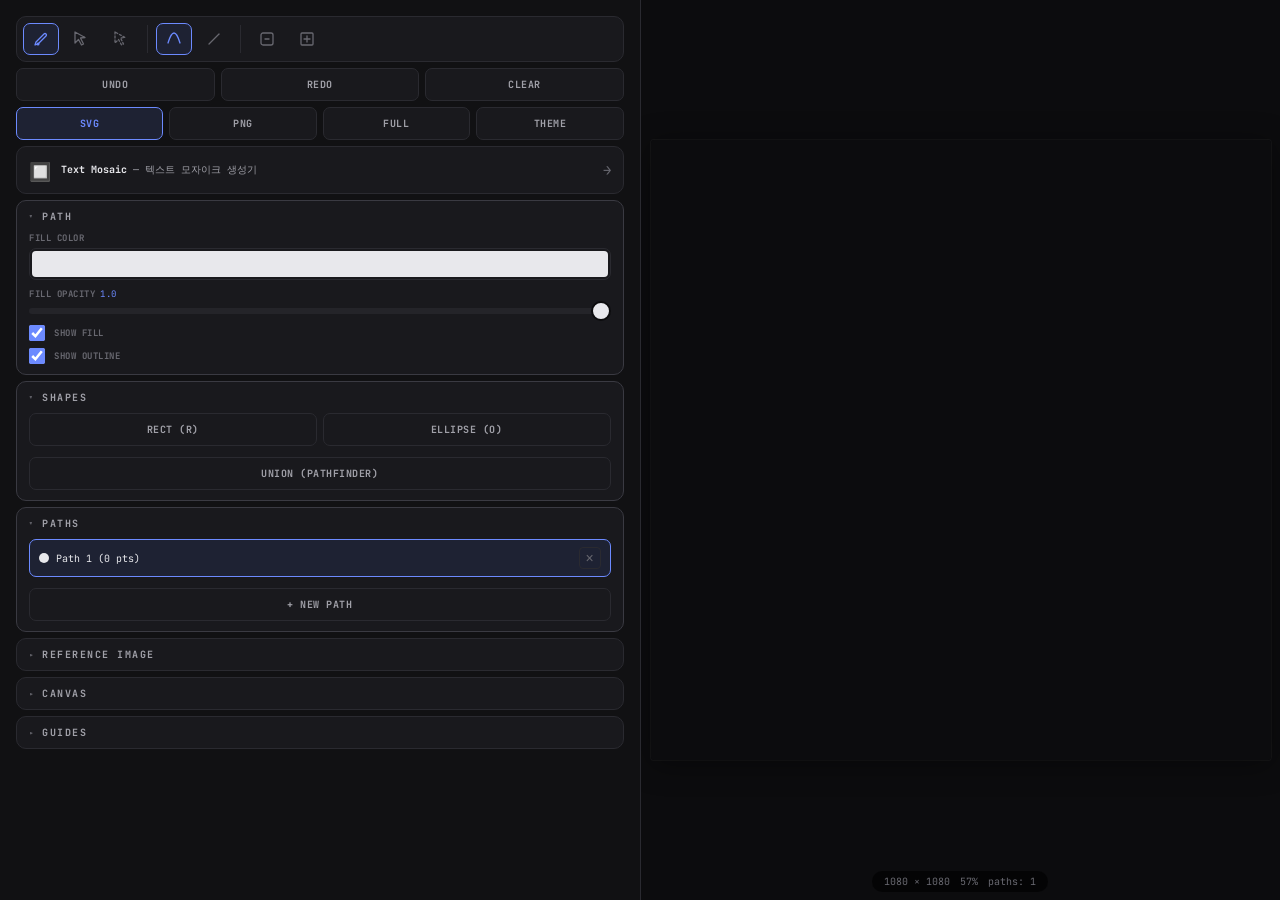
==== commit 66894a0b: "Add line/curve toggle, direct selection, white theme, grid fix - LINE/CURVE MODE: toggle between str" ====
--- a/lettering/index.html
+++ b/lettering/index.html
@@ -31,8 +31,18 @@
                     <button class="tool-btn active" data-tool="pen" title="펜 (P) — 앵커 배치">
                         <svg width="16" height="16" viewBox="0 0 16 16" fill="none"><path d="M2 14L5 13L13 5C13.6 4.4 13.6 3.6 13 3L13 3C12.4 2.4 11.6 2.4 11 3L3 11L2 14Z" stroke="currentColor" stroke-width="1.3" stroke-linecap="round" stroke-linejoin="round"/><circle cx="5" cy="13" r="1.5" fill="currentColor"/></svg>
                     </button>
-                    <button class="tool-btn" data-tool="select" title="선택 (V) — 앵커/핸들 편집">
+                    <button class="tool-btn" data-tool="select" title="선택 (V) — 패스 전체 이동">
                         <svg width="16" height="16" viewBox="0 0 16 16" fill="none"><path d="M2 1L2 12L5.5 8.5L8.5 14L10.5 13L7.5 7L12 6.5L2 1Z" stroke="currentColor" stroke-width="1.3" stroke-linecap="round" stroke-linejoin="round"/></svg>
+                    </button>
+                    <button class="tool-btn" data-tool="direct" title="직접 선택 (A) — 개별 앵커/핸들 편집">
+                        <svg width="16" height="16" viewBox="0 0 16 16" fill="none"><path d="M2 1L2 12L5.5 8.5L8.5 14L10.5 13L7.5 7L12 6.5L2 1Z" fill="none" stroke="currentColor" stroke-width="1.3" stroke-linecap="round" stroke-linejoin="round" stroke-dasharray="2 2"/></svg>
+                    </button>
+                    <div class="tool-separator"></div>
+                    <button class="tool-btn active" id="curveBtn" title="곡선 모드 (C)">
+                        <svg width="16" height="16" viewBox="0 0 16 16" fill="none"><path d="M2 12C2 12 5 2 8 2C11 2 14 12 14 12" stroke="currentColor" stroke-width="1.3" stroke-linecap="round"/></svg>
+                    </button>
+                    <button class="tool-btn" id="lineBtn" title="직선 모드 (L)">
+                        <svg width="16" height="16" viewBox="0 0 16 16" fill="none"><path d="M3 13L13 3" stroke="currentColor" stroke-width="1.3" stroke-linecap="round"/></svg>
                     </button>
                     <div class="tool-separator"></div>
                     <button class="tool-btn" id="closePathBtn" title="패스 닫기 (Enter)">
@@ -54,6 +64,7 @@
                     <button id="exportSvgBtn" class="btn-action primary">SVG</button>
                     <button id="exportPngBtn" class="btn-action">PNG</button>
                     <button id="fullscreenBtn" class="btn-action">FULL</button>
+                    <button class="btn-action" onclick="_letteringToggleTheme()" title="테마 전환">THEME</button>
                 </div>
 
                 <a href="../" class="tool-nav-link">
